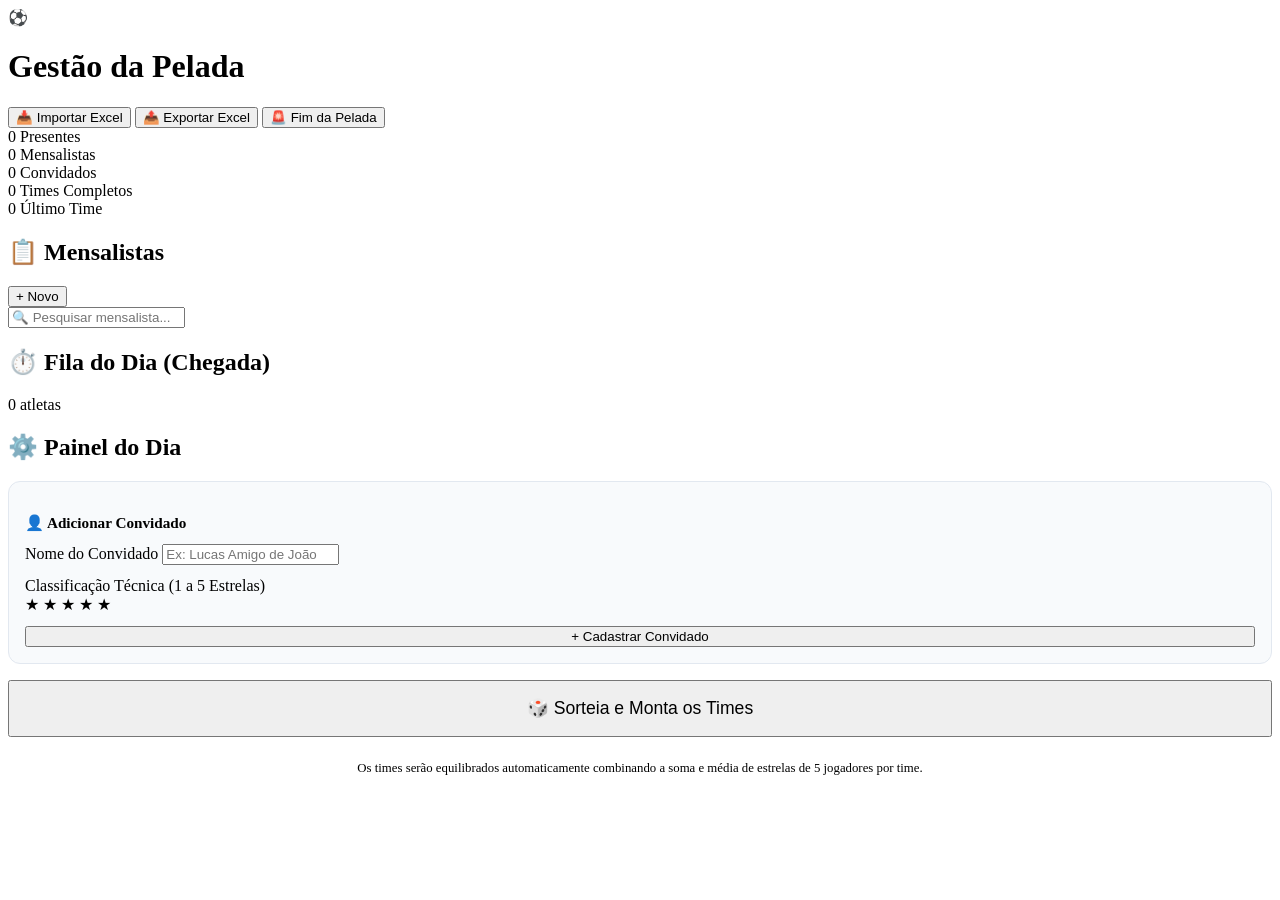
==== static/index.html @ f6051461 "Rename index.html to static/index.html" ====
<!DOCTYPE html>
<html lang="pt-BR">
<head>
  <meta charset="UTF-8">
  <meta name="viewport" content="width=device-width, initial-scale=1.0">
  <title>Gestão da Pelada - Gerenciamento Profissional de Futebol</title>
  <link rel="stylesheet" href="/static/css/styles.css">
  <link rel="icon" href="data:image/svg+xml,<svg xmlns=%22http://www.w3.org/2000/svg%22 viewBox=%220 0 100 100%22><text y=%22.9em%22 font-size=%2290%22>⚽</text></svg>">
</head>
<body>

  <!-- App Header -->
  <header class="app-header">
    <div class="header-container">
      <div class="brand">
        <span class="brand-icon">⚽</span>
        <h1 class="brand-title">Gestão da Pelada</h1>
      </div>
      <div class="header-actions">
        <button id="btn-open-excel" class="btn btn-secondary btn-sm" onclick="openExcelModal()">
          📥 Importar Excel
        </button>
        <button id="btn-export-excel" class="btn btn-secondary btn-sm" onclick="exportExcel()">
          📤 Exportar Excel
        </button>
        <button id="btn-end-pelada" class="btn btn-danger btn-sm" onclick="confirmEndPelada()">
          🚨 Fim da Pelada
        </button>
      </div>
    </div>
  </header>

  <!-- Indicators Bar -->
  <section class="stats-bar">
    <div class="stats-container">
      <div class="stat-card">
        <span id="stat-presentes" class="stat-value">0</span>
        <span class="stat-label">Presentes</span>
      </div>
      <div class="stat-card">
        <span id="stat-mensalistas" class="stat-value">0</span>
        <span class="stat-label">Mensalistas</span>
      </div>
      <div class="stat-card">
        <span id="stat-convidados" class="stat-value">0</span>
        <span class="stat-label">Convidados</span>
      </div>
      <div class="stat-card">
        <span id="stat-times-completos" class="stat-value">0</span>
        <span class="stat-label">Times Completos</span>
      </div>
      <div class="stat-card">
        <span id="stat-ultimo-time" class="stat-value">0</span>
        <span class="stat-label">Último Time</span>
      </div>
    </div>
  </section>

  <!-- Main Application Content -->
  <main class="main-content">

    <!-- PRE-MATCH VIEW -->
    <div id="view-pre-match" class="grid-3-columns">
      
      <!-- Left Column: Mensalistas Permanent Registry -->
      <div class="column-card">
        <div class="column-header">
          <h2 class="column-title">📋 Mensalistas</h2>
          <button class="btn btn-green btn-sm" onclick="openAddMensalistaModal()">+ Novo</button>
        </div>
        
        <div class="input-group">
          <input type="text" id="search-mensalistas" class="input-control" placeholder="🔍 Pesquisar mensalista..." oninput="filterMensalistas()">
        </div>

        <div id="mensalistas-list" class="player-list">
          <!-- Populated by JS -->
        </div>
      </div>

      <!-- Center Column: Arrival Order (Fila do Dia) -->
      <div class="column-card">
        <div class="column-header">
          <h2 class="column-title">⏱️ Fila do Dia (Chegada)</h2>
          <span id="badge-total-fila" class="badge badge-mensalista">0 atletas</span>
        </div>

        <div id="fila-list" class="player-list">
          <!-- Populated by JS -->
        </div>
      </div>

      <!-- Right Column: Add Convidado & Form Teams -->
      <div class="column-card">
        <div class="column-header">
          <h2 class="column-title">⚙️ Painel do Dia</h2>
        </div>

        <!-- Add Convidado Form -->
        <div style="background:#f8fafc; padding:1rem; border-radius:12px; border:1px solid #e2e8f0;">
          <h3 style="font-size:0.95rem; font-weight:700; margin-bottom:0.75rem;">👤 Adicionar Convidado</h3>
          <form onsubmit="handleAddConvidado(event)" style="display:flex; flex-direction:column; gap:0.75rem;">
            <div class="input-group">
              <label class="input-label">Nome do Convidado</label>
              <input type="text" id="input-convidado-nome" class="input-control" placeholder="Ex: Lucas Amigo de João" required>
            </div>
            <div class="input-group">
              <label class="input-label">Classificação Técnica (1 a 5 Estrelas)</label>
              <div class="stars-selector" id="convidado-stars-selector">
                <span class="star-option active" data-value="1">★</span>
                <span class="star-option active" data-value="2">★</span>
                <span class="star-option active" data-value="3">★</span>
                <span class="star-option" data-value="4">★</span>
                <span class="star-option" data-value="5">★</span>
              </div>
            </div>
            <button type="submit" class="btn btn-secondary btn-block">+ Cadastrar Convidado</button>
          </form>
        </div>

        <!-- Form Teams Action -->
        <div style="margin-top:1rem; display:flex; flex-direction:column; gap:0.75rem;">
          <button id="btn-form-teams" class="btn btn-primary btn-block" style="font-size:1.1rem; padding:1rem;" onclick="handleFormTeams()">
            🎲 Sorteia e Monta os Times
          </button>
          <p style="font-size:0.8rem; color:var(--text-muted); text-align:center;">
            Os times serão equilibrados automaticamente combinando a soma e média de estrelas de 5 jogadores por time.
          </p>
        </div>
      </div>

    </div>

    <!-- MATCH CONTROL VIEW (Active Session) -->
    <div id="view-match-control" class="pitch-container" style="display: none;">
      
      <!-- Scoreboard Panel -->
      <div class="scoreboard-card">
        <h2 class="scoreboard-title">⚡ Partida em Quadra</h2>
        
        <div class="scoreboard-teams">
          <div class="team-score-box">
            <h3 id="score-team-a-name" style="font-size:1.4rem;">Time 1</h3>
            <span id="score-team-a-stats" style="font-size:0.85rem; color:var(--light-green);">Soma: 0 ★ | Média: 0.0</span>
            <input type="number" id="score-team-a-goals" class="score-input" min="0" value="0">
          </div>

          <div class="vs-badge">VS</div>

          <div class="team-score-box">
            <h3 id="score-team-b-name" style="font-size:1.4rem;">Time 2</h3>
            <span id="score-team-b-stats" style="font-size:0.85rem; color:var(--light-green);">Soma: 0 ★ | Média: 0.0</span>
            <input type="number" id="score-team-b-goals" class="score-input" min="0" value="0">
          </div>
        </div>

        <div style="margin-top:1.5rem; display:flex; justify-content:center; gap:0.75rem; flex-wrap:wrap;">
          <button class="btn btn-primary" onclick="handleRecordMatch()">
            ⚽ Confirmar Placar e Fazer Rodízio
          </button>
          <button class="btn btn-secondary btn-sm" onclick="openSwapModal()">
            🔀 Substituição / Troca Manual
          </button>
          <button class="btn btn-secondary btn-sm" onclick="openLateArrivalModal()">
            ➕ Adicionar Jogador Tardio
          </button>
          <button class="btn btn-secondary btn-sm" onclick="handleUndoLastAction()">
            ↩️ Desfazer Ação
          </button>
        </div>
      </div>

      <!-- Teams Cards Grid -->
      <div>
        <h2 style="font-size:1.2rem; font-weight:700; margin-bottom:1rem; color:var(--primary-dark);">
          🛡️ Escalação dos Times
        </h2>
        <div id="teams-grid" class="teams-grid">
          <!-- Populated by JS -->
        </div>
      </div>

      <!-- Match & Substitution History -->
      <div style="display:grid; grid-template-columns: 1fr 1fr; gap:1.5rem;" class="grid-3-columns">
        <div class="column-card">
          <h3 class="column-title">📜 Histórico de Partidas</h3>
          <div id="match-history-list" style="max-height:250px; overflow-y:auto; font-size:0.9rem;">
            <!-- Populated by JS -->
          </div>
        </div>
        <div class="column-card">
          <h3 class="column-title">🏥 Substituições e Saídas</h3>
          <div id="sub-history-list" style="max-height:250px; overflow-y:auto; font-size:0.9rem;">
            <!-- Populated by JS -->
          </div>
        </div>
      </div>

    </div>

  </main>

  <!-- MODALS -->

  <!-- Modal: Excel Import -->
  <div id="modal-excel" class="modal-overlay" style="display: none;">
    <div class="modal-card">
      <h3 class="modal-title">📥 Importar Mensalistas via Excel</h3>
      
      <div class="input-group">
        <label class="input-label">Selecione a planilha (.xlsx ou .xls)</label>
        <input type="file" id="excel-file-input" class="input-control" accept=".xlsx,.xls">
      </div>

      <div style="display:flex; justify-content:space-between; align-items:center;">
        <button class="btn btn-secondary btn-sm" onclick="downloadExcelTemplate()">📄 Baixar Modelo de Excel</button>
        <button class="btn btn-green btn-sm" onclick="handleValidateExcel()">Validar Arquivo</button>
      </div>

      <div id="excel-summary-container" style="display:none; background:#f8fafc; border:1px solid #cbd5e1; border-radius:12px; padding:1rem; margin-top:0.5rem;">
        <h4 style="font-weight:700; margin-bottom:0.5rem;">Resumo da Validação:</h4>
        <ul style="font-size:0.9rem; margin-left:1.2rem; color:var(--text-dark);">
          <li>Novos Mensalistas: <strong id="sum-novos" style="color:var(--accent-green)">0</strong></li>
          <li>Atualizações: <strong id="sum-atualizados" style="color:var(--accent-orange)">0</strong></li>
          <li>Duplicidades no arquivo/BD: <strong id="sum-duplicados" style="color:var(--danger-red)">0</strong></li>
          <li>Linhas Inválidas: <strong id="sum-invalidos" style="color:var(--danger-red)">0</strong></li>
          <li>Total a Importar: <strong id="sum-total">0</strong></li>
        </ul>
        <div id="excel-invalid-details" style="margin-top:0.5rem; font-size:0.8rem; color:var(--danger-red);"></div>
      </div>

      <div style="display:flex; justify-content:flex-end; gap:0.75rem; margin-top:1rem;">
        <button class="btn btn-secondary" onclick="closeModal('modal-excel')">Cancelar</button>
        <button id="btn-confirm-import" class="btn btn-primary" style="display:none;" onclick="handleConfirmExcelImport()">Confirmar Importação</button>
      </div>
    </div>
  </div>

  <!-- Modal: Confirm End Pelada -->
  <div id="modal-end-pelada" class="modal-overlay" style="display: none;">
    <div class="modal-card">
      <h3 class="modal-title" style="color:var(--danger-red);">🚨 Confirmar Encerramento da Pelada</h3>
      <p style="font-size:0.95rem; color:var(--text-dark);">
        Deseja realmente encerrar a pelada do dia? Esta ação apagará presenças, times, fila, placares e histórico da sessão atual. O cadastro permanente dos mensalistas será mantido.
      </p>
      <div style="display:flex; justify-content:flex-end; gap:0.75rem; margin-top:1rem;">
        <button class="btn btn-secondary" onclick="closeModal('modal-end-pelada')">Cancelar</button>
        <button class="btn btn-danger" onclick="handleExecuteEndPelada()">Confirmar Encerramento</button>
      </div>
    </div>
  </div>

  <!-- Modal: Player Exit / Injury with Manual Substitute Selector -->
  <div id="modal-player-exit" class="modal-overlay" style="display: none;">
    <div class="modal-card">
      <h3 class="modal-title">🏃‍♂️ Saída / Substituição de Atleta</h3>
      <p id="exit-modal-player-info" style="font-size:0.95rem; font-weight:600;"></p>
      
      <div class="input-group">
        <label class="input-label">Motivo da Saída</label>
        <select id="exit-motivo-select" class="input-control">
          <option value="saida">Saída Normal</option>
          <option value="contusao">Contusão / Lesão</option>
        </select>
      </div>

      <div class="input-group" style="margin-top:0.5rem;">
        <label class="input-label">Escolher Substituto (Automático ou Seleção Manual)</label>
        <select id="exit-substitut-select" class="input-control"></select>
      </div>

      <div id="exit-sub-suggestion-box" style="background:#f0fdf4; border:1px solid #86efac; padding:0.75rem; border-radius:12px; font-size:0.85rem; margin-top:0.5rem;">
        <!-- Filled dynamically -->
      </div>

      <div style="display:flex; justify-content:flex-end; gap:0.75rem; margin-top:1rem;">
        <button class="btn btn-secondary" onclick="closeModal('modal-player-exit')">Cancelar</button>
        <button class="btn btn-primary" onclick="handleConfirmPlayerExit()">Confirmar Substituição</button>
      </div>
    </div>
  </div>

  <!-- Modal: Manual Player Swap Between Teams -->
  <div id="modal-swap-players" class="modal-overlay" style="display: none;">
    <div class="modal-card">
      <h3 class="modal-title">🔀 Troca Manual de Jogadores Entre Times</h3>
      <p style="font-size:0.85rem; color:var(--text-muted);">
        Selecione dois jogadores escalados em times diferentes para trocá-los de equipe.
      </p>

      <div class="input-group">
        <label class="input-label">Jogador A (Origem)</label>
        <select id="swap-player-1-select" class="input-control"></select>
      </div>

      <div class="input-group" style="margin-top:0.5rem;">
        <label class="input-label">Jogador B (Destino)</label>
        <select id="swap-player-2-select" class="input-control"></select>
      </div>

      <div style="display:flex; justify-content:flex-end; gap:0.75rem; margin-top:1rem;">
        <button class="btn btn-secondary" onclick="closeModal('modal-swap-players')">Cancelar</button>
        <button class="btn btn-primary" onclick="handleConfirmSwapPlayers()">Confirmar Troca</button>
      </div>
    </div>
  </div>

  <!-- Modal: Late Arrival -->
  <div id="modal-late-arrival" class="modal-overlay" style="display: none;">
    <div class="modal-card">
      <h3 class="modal-title">➕ Adicionar Jogador após o Sorteio</h3>
      
      <div class="input-group">
        <label class="input-label">Tipo de Jogador</label>
        <select id="late-type-select" class="input-control" onchange="toggleLateArrivalType()">
          <option value="mensalista">Mensalista Cadastrado</option>
          <option value="convidado">Novo Convidado</option>
        </select>
      </div>

      <div id="late-mensalista-box" class="input-group">
        <label class="input-label">Selecione o Mensalista</label>
        <select id="late-mensalista-select" class="input-control"></select>
      </div>

      <div id="late-convidado-box" style="display:none;" class="input-group">
        <label class="input-label">Nome do Convidado</label>
        <input type="text" id="late-convidado-nome" class="input-control" placeholder="Ex: Carlos Convidado">
        <label class="input-label" style="margin-top:0.5rem;">Estrelas (1 a 5)</label>
        <input type="number" id="late-convidado-stars" class="input-control" min="1" max="5" value="3">
      </div>

      <div style="display:flex; justify-content:flex-end; gap:0.75rem; margin-top:1rem;">
        <button class="btn btn-secondary" onclick="closeModal('modal-late-arrival')">Cancelar</button>
        <button class="btn btn-primary" onclick="handleConfirmLateArrival()">Adicionar ao Último Time</button>
      </div>
    </div>
  </div>

  <!-- Modal: Add / Edit Mensalista -->
  <div id="modal-mensalista-crud" class="modal-overlay" style="display: none;">
    <div class="modal-card">
      <h3 id="modal-mensalista-title" class="modal-title">Adicionar Mensalista</h3>
      <form onsubmit="handleSaveMensalista(event)" style="display:flex; flex-direction:column; gap:1rem;">
        <input type="hidden" id="edit-mensalista-id">
        <div class="input-group">
          <label class="input-label">Nome Completo</label>
          <input type="text" id="edit-mensalista-nome" class="input-control" required placeholder="Nome do jogador">
        </div>
        <div class="input-group">
          <label class="input-label">Estrelas (1 a 5)</label>
          <input type="number" id="edit-mensalista-estrelas" class="input-control" min="1" max="5" value="3" required>
        </div>
        <div class="input-group" style="flex-direction:row; align-items:center; gap:0.5rem;">
          <input type="checkbox" id="edit-mensalista-ativo" checked style="width:18px; height:18px;">
          <label for="edit-mensalista-ativo" class="input-label">Jogador Ativo</label>
        </div>
        <div style="display:flex; justify-content:flex-end; gap:0.75rem; margin-top:1rem;">
          <button type="button" class="btn btn-secondary" onclick="closeModal('modal-mensalista-crud')">Cancelar</button>
          <button type="submit" class="btn btn-green">Salvar Mensalista</button>
        </div>
      </form>
    </div>
  </div>

  <!-- Toast notifications -->
  <div id="toast-container" class="toast-container"></div>

  <script src="/static/js/app.js"></script>
</body>
</html>
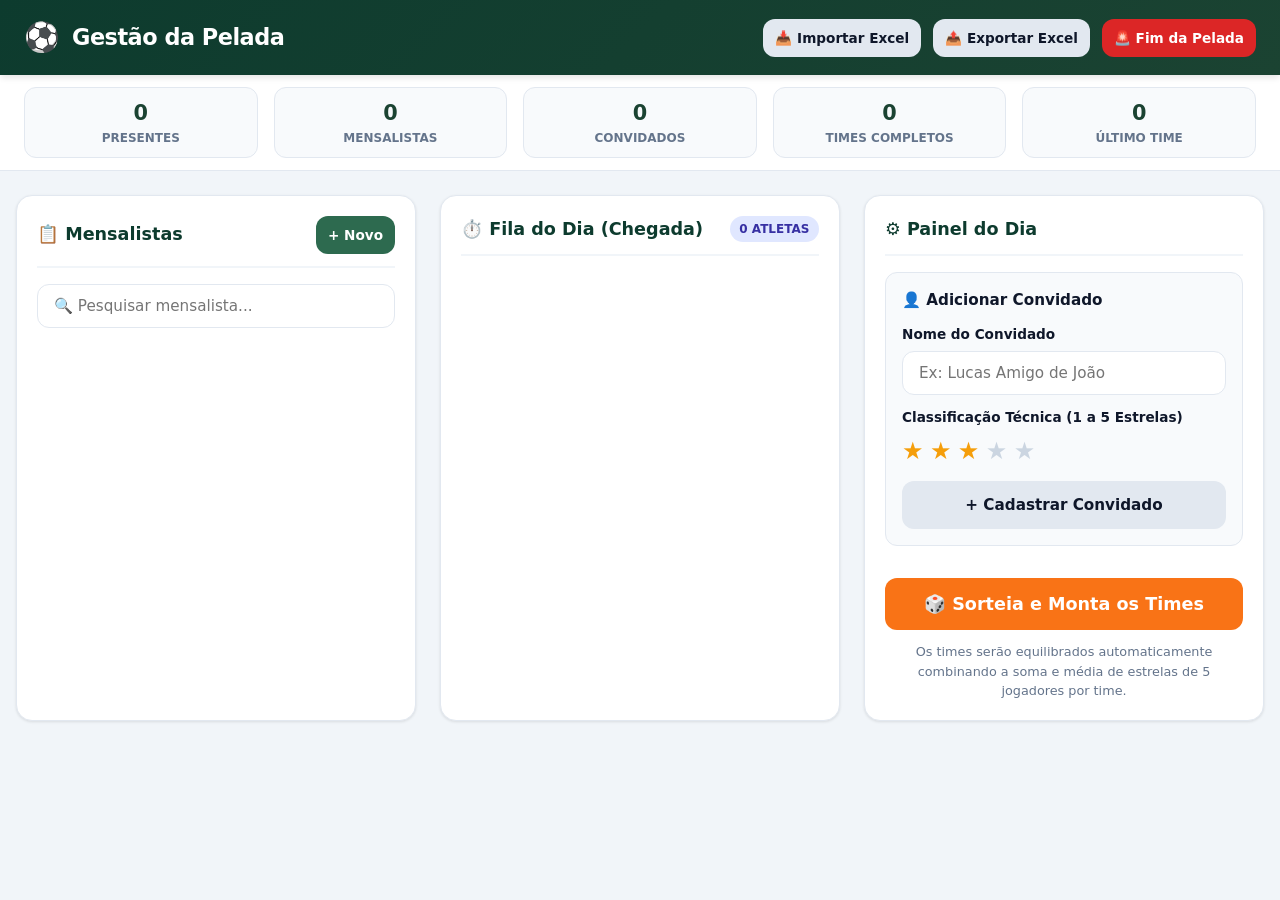
==== commit 1a3cbe5d: "Update index.html" ====
--- a/static/index.html
+++ b/static/index.html
@@ -4,7 +4,7 @@
   <meta charset="UTF-8">
   <meta name="viewport" content="width=device-width, initial-scale=1.0">
   <title>Gestão da Pelada - Gerenciamento Profissional de Futebol</title>
-  <link rel="stylesheet" href="/static/css/styles.css">
+  <link rel="stylesheet" href="/static/styles.css">
   <link rel="icon" href="data:image/svg+xml,<svg xmlns=%22http://www.w3.org/2000/svg%22 viewBox=%220 0 100 100%22><text y=%22.9em%22 font-size=%2290%22>⚽</text></svg>">
 </head>
 <body>
--- a/static/styles.css
+++ b/static/styles.css
@@ -0,0 +1,570 @@
+:root {
+  --primary-dark: #0d3b2e;
+  --primary-green: #1b4332;
+  --secondary-green: #2d6a4f;
+  --accent-green: #40916c;
+  --light-green: #d8f3dc;
+  --accent-orange: #f97316;
+  --accent-orange-hover: #ea580c;
+  --gold-star: #f59e0b;
+  --bg-main: #f1f5f9;
+  --card-bg: #ffffff;
+  --text-dark: #0f172a;
+  --text-muted: #64748b;
+  --border-color: #e2e8f0;
+  --court-badge: #10b981;
+  --waiting-badge: #6366f1;
+  --incomplete-badge: #ef4444;
+  --danger-red: #dc2626;
+  --danger-hover: #b91c1c;
+  --shadow-sm: 0 1px 3px rgba(0,0,0,0.1);
+  --shadow-md: 0 4px 6px -1px rgba(0,0,0,0.1);
+  --shadow-lg: 0 10px 15px -3px rgba(0,0,0,0.1);
+  --radius-md: 12px;
+  --radius-lg: 16px;
+}
+
+* {
+  box-sizing: border-box;
+  margin: 0;
+  padding: 0;
+  font-family: system-ui, -apple-system, BlinkMacSystemFont, 'Segoe UI', Roboto, Oxygen, Ubuntu, Cantarell, sans-serif;
+}
+
+body {
+  background-color: var(--bg-main);
+  color: var(--text-dark);
+  line-height: 1.5;
+  min-height: 100vh;
+  display: flex;
+  flex-direction: column;
+}
+
+/* Header */
+.app-header {
+  background: linear-gradient(135deg, var(--primary-dark), var(--primary-green));
+  color: #ffffff;
+  padding: 1rem 1.5rem;
+  box-shadow: var(--shadow-md);
+  position: sticky;
+  top: 0;
+  z-index: 100;
+}
+
+.header-container {
+  max-width: 1400px;
+  margin: 0 auto;
+  display: flex;
+  justify-content: space-between;
+  align-items: center;
+  flex-wrap: wrap;
+  gap: 1rem;
+}
+
+.brand {
+  display: flex;
+  align-items: center;
+  gap: 0.75rem;
+}
+
+.brand-icon {
+  font-size: 1.8rem;
+}
+
+.brand-title {
+  font-size: 1.4rem;
+  font-weight: 700;
+  letter-spacing: -0.5px;
+}
+
+.header-actions {
+  display: flex;
+  align-items: center;
+  gap: 0.75rem;
+  flex-wrap: wrap;
+}
+
+/* Indicators Bar */
+.stats-bar {
+  background-color: #ffffff;
+  border-bottom: 1px solid var(--border-color);
+  padding: 0.75rem 1.5rem;
+}
+
+.stats-container {
+  max-width: 1400px;
+  margin: 0 auto;
+  display: grid;
+  grid-template-columns: repeat(auto-fit, minmax(140px, 1fr));
+  gap: 1rem;
+}
+
+.stat-card {
+  background-color: #f8fafc;
+  border: 1px solid var(--border-color);
+  border-radius: var(--radius-md);
+  padding: 0.6rem 1rem;
+  display: flex;
+  flex-direction: column;
+  align-items: center;
+  text-align: center;
+}
+
+.stat-value {
+  font-size: 1.3rem;
+  font-weight: 800;
+  color: var(--primary-green);
+}
+
+.stat-label {
+  font-size: 0.75rem;
+  font-weight: 600;
+  color: var(--text-muted);
+  text-transform: uppercase;
+}
+
+/* Main Layout */
+.main-content {
+  max-width: 1400px;
+  margin: 1.5rem auto;
+  padding: 0 1rem;
+  width: 100%;
+  flex: 1;
+}
+
+.grid-3-columns {
+  display: grid;
+  grid-template-columns: 1fr 1fr 1fr;
+  gap: 1.5rem;
+}
+
+@media (max-width: 1024px) {
+  .grid-3-columns {
+    grid-template-columns: 1fr;
+  }
+}
+
+.column-card {
+  background-color: var(--card-bg);
+  border-radius: var(--radius-lg);
+  padding: 1.25rem;
+  border: 1px solid var(--border-color);
+  box-shadow: var(--shadow-sm);
+  display: flex;
+  flex-direction: column;
+  gap: 1rem;
+}
+
+.column-header {
+  display: flex;
+  justify-content: space-between;
+  align-items: center;
+  padding-bottom: 0.75rem;
+  border-bottom: 2px solid #f1f5f9;
+}
+
+.column-title {
+  font-size: 1.1rem;
+  font-weight: 700;
+  color: var(--primary-dark);
+  display: flex;
+  align-items: center;
+  gap: 0.5rem;
+}
+
+/* Buttons */
+.btn {
+  display: inline-flex;
+  align-items: center;
+  justify-content: center;
+  gap: 0.5rem;
+  padding: 0.75rem 1.25rem;
+  font-size: 0.95rem;
+  font-weight: 600;
+  border-radius: var(--radius-md);
+  border: none;
+  cursor: pointer;
+  transition: all 0.2s ease;
+  min-height: 48px; /* Touch target size */
+  text-decoration: none;
+}
+
+.btn-primary {
+  background-color: var(--accent-orange);
+  color: #ffffff;
+}
+.btn-primary:hover {
+  background-color: var(--accent-orange-hover);
+}
+
+.btn-green {
+  background-color: var(--secondary-green);
+  color: #ffffff;
+}
+.btn-green:hover {
+  background-color: var(--primary-green);
+}
+
+.btn-danger {
+  background-color: var(--danger-red);
+  color: #ffffff;
+}
+.btn-danger:hover {
+  background-color: var(--danger-hover);
+}
+
+.btn-secondary {
+  background-color: #e2e8f0;
+  color: var(--text-dark);
+}
+.btn-secondary:hover {
+  background-color: #cbd5e1;
+}
+
+.btn-sm {
+  padding: 0.4rem 0.75rem;
+  font-size: 0.85rem;
+  min-height: 38px;
+}
+
+.btn-block {
+  width: 100%;
+}
+
+/* Form Controls */
+.input-group {
+  display: flex;
+  flex-direction: column;
+  gap: 0.4rem;
+}
+
+.input-label {
+  font-size: 0.85rem;
+  font-weight: 600;
+  color: var(--text-dark);
+}
+
+.input-control {
+  width: 100%;
+  padding: 0.75rem 1rem;
+  border: 1.5px solid var(--border-color);
+  border-radius: var(--radius-md);
+  font-size: 0.95rem;
+  outline: none;
+  transition: border-color 0.2s ease;
+}
+
+.input-control:focus {
+  border-color: var(--secondary-green);
+}
+
+/* Star Rating Control */
+.stars-display {
+  color: var(--gold-star);
+  letter-spacing: 1px;
+  font-size: 1.1rem;
+}
+
+.stars-selector {
+  display: flex;
+  gap: 0.4rem;
+  cursor: pointer;
+}
+
+.star-option {
+  font-size: 1.5rem;
+  color: #cbd5e1;
+  transition: color 0.15s ease;
+}
+
+.star-option.active {
+  color: var(--gold-star);
+}
+
+/* Player Lists */
+.player-list {
+  display: flex;
+  flex-direction: column;
+  gap: 0.6rem;
+  max-height: 450px;
+  overflow-y: auto;
+  padding-right: 0.2rem;
+}
+
+.player-item {
+  display: flex;
+  align-items: center;
+  justify-content: space-between;
+  padding: 0.75rem;
+  background-color: #f8fafc;
+  border: 1px solid var(--border-color);
+  border-radius: var(--radius-md);
+  gap: 0.5rem;
+  transition: all 0.2s ease;
+}
+
+.player-item.present {
+  border-left: 4px solid var(--accent-green);
+  background-color: #f0fdf4;
+}
+
+/* DRAG AND DROP STYLES */
+.player-item.draggable {
+  cursor: grab;
+  user-select: none;
+  touch-action: manipulation;
+}
+.player-item.draggable:active {
+  cursor: grabbing;
+}
+
+.player-item.dragging {
+  opacity: 0.45;
+  transform: scale(0.97);
+  border: 2px dashed var(--accent-orange);
+  background-color: #fff7ed !important;
+}
+
+.team-card.drag-over {
+  border-color: var(--accent-orange) !important;
+  background-color: #fff7ed !important;
+  box-shadow: 0 0 14px rgba(249, 115, 22, 0.4) !important;
+}
+
+.player-item.drag-over {
+  border-color: var(--accent-orange) !important;
+  background-color: #ffedd5 !important;
+  transform: translateY(-2px);
+}
+
+.player-item.selected-for-swap {
+  border: 2px solid var(--accent-orange) !important;
+  background-color: #fff7ed !important;
+  box-shadow: 0 0 8px rgba(249, 115, 22, 0.4);
+}
+
+.drag-handle {
+  cursor: grab;
+  color: var(--text-muted);
+  font-size: 1.1rem;
+  padding-right: 0.3rem;
+}
+
+.player-info {
+  display: flex;
+  flex-direction: column;
+  gap: 0.1rem;
+}
+
+.player-name {
+  font-weight: 600;
+  font-size: 0.95rem;
+}
+
+.player-meta {
+  font-size: 0.78rem;
+  color: var(--text-muted);
+  display: flex;
+  align-items: center;
+  gap: 0.5rem;
+}
+
+/* Badges */
+.badge {
+  display: inline-flex;
+  align-items: center;
+  padding: 0.25rem 0.6rem;
+  border-radius: 20px;
+  font-size: 0.75rem;
+  font-weight: 700;
+  text-transform: uppercase;
+}
+
+.badge-mensalista {
+  background-color: #e0e7ff;
+  color: #3730a3;
+}
+
+.badge-convidado {
+  background-color: #ffedd5;
+  color: #9a3412;
+}
+
+.badge-court {
+  background-color: var(--court-badge);
+  color: #ffffff;
+}
+
+.badge-waiting {
+  background-color: var(--waiting-badge);
+  color: #ffffff;
+}
+
+.badge-incomplete {
+  background-color: var(--incomplete-badge);
+  color: #ffffff;
+}
+
+/* Match Control Section */
+.pitch-container {
+  display: flex;
+  flex-direction: column;
+  gap: 1.5rem;
+}
+
+.scoreboard-card {
+  background: linear-gradient(135deg, var(--primary-dark), var(--secondary-green));
+  color: #ffffff;
+  border-radius: var(--radius-lg);
+  padding: 1.5rem;
+  box-shadow: var(--shadow-lg);
+  text-align: center;
+}
+
+.scoreboard-title {
+  font-size: 1.1rem;
+  text-transform: uppercase;
+  letter-spacing: 1px;
+  color: var(--light-green);
+  margin-bottom: 1rem;
+}
+
+.scoreboard-teams {
+  display: flex;
+  justify-content: space-around;
+  align-items: center;
+  flex-wrap: wrap;
+  gap: 1.5rem;
+}
+
+.team-score-box {
+  display: flex;
+  flex-direction: column;
+  align-items: center;
+  gap: 0.5rem;
+  flex: 1;
+  min-width: 140px;
+}
+
+.score-input {
+  width: 70px;
+  height: 60px;
+  font-size: 2.2rem;
+  font-weight: 800;
+  text-align: center;
+  border: 2px solid var(--accent-orange);
+  border-radius: var(--radius-md);
+  background-color: #ffffff;
+  color: var(--text-dark);
+}
+
+.vs-badge {
+  font-size: 1.4rem;
+  font-weight: 900;
+  color: var(--accent-orange);
+}
+
+/* Team Grid */
+.teams-grid {
+  display: grid;
+  grid-template-columns: repeat(auto-fit, minmax(300px, 1fr));
+  gap: 1.25rem;
+}
+
+.team-card {
+  background-color: #ffffff;
+  border-radius: var(--radius-lg);
+  border: 2px solid var(--border-color);
+  padding: 1.25rem;
+  box-shadow: var(--shadow-sm);
+  display: flex;
+  flex-direction: column;
+  gap: 0.75rem;
+  transition: all 0.2s ease;
+}
+
+.team-card.on-court {
+  border-color: var(--court-badge);
+  box-shadow: 0 0 10px rgba(16, 185, 129, 0.2);
+}
+
+.team-card-header {
+  display: flex;
+  justify-content: space-between;
+  align-items: center;
+}
+
+.team-stats-row {
+  display: flex;
+  justify-content: space-between;
+  font-size: 0.82rem;
+  font-weight: 600;
+  color: var(--text-muted);
+  padding-bottom: 0.5rem;
+  border-bottom: 1px solid var(--border-color);
+}
+
+/* Toast Messages */
+.toast-container {
+  position: fixed;
+  bottom: 1.5rem;
+  right: 1.5rem;
+  z-index: 1000;
+  display: flex;
+  flex-direction: column;
+  gap: 0.5rem;
+}
+
+.toast {
+  background-color: var(--primary-dark);
+  color: #ffffff;
+  padding: 0.85rem 1.25rem;
+  border-radius: var(--radius-md);
+  box-shadow: var(--shadow-lg);
+  display: flex;
+  align-items: center;
+  gap: 0.75rem;
+  font-size: 0.9rem;
+  font-weight: 600;
+  animation: slideUp 0.3s ease;
+}
+
+@keyframes slideUp {
+  from { transform: translateY(100%); opacity: 0; }
+  to { transform: translateY(0); opacity: 1; }
+}
+
+/* Modal Overlay */
+.modal-overlay {
+  position: fixed;
+  top: 0;
+  left: 0;
+  right: 0;
+  bottom: 0;
+  background-color: rgba(0, 0, 0, 0.6);
+  z-index: 999;
+  display: flex;
+  align-items: center;
+  justify-content: center;
+  padding: 1rem;
+}
+
+.modal-card {
+  background-color: #ffffff;
+  border-radius: var(--radius-lg);
+  max-width: 550px;
+  width: 100%;
+  padding: 1.5rem;
+  box-shadow: var(--shadow-lg);
+  display: flex;
+  flex-direction: column;
+  gap: 1.25rem;
+  max-height: 90vh;
+  overflow-y: auto;
+}
+
+.modal-title {
+  font-size: 1.2rem;
+  font-weight: 700;
+  color: var(--primary-dark);
+}
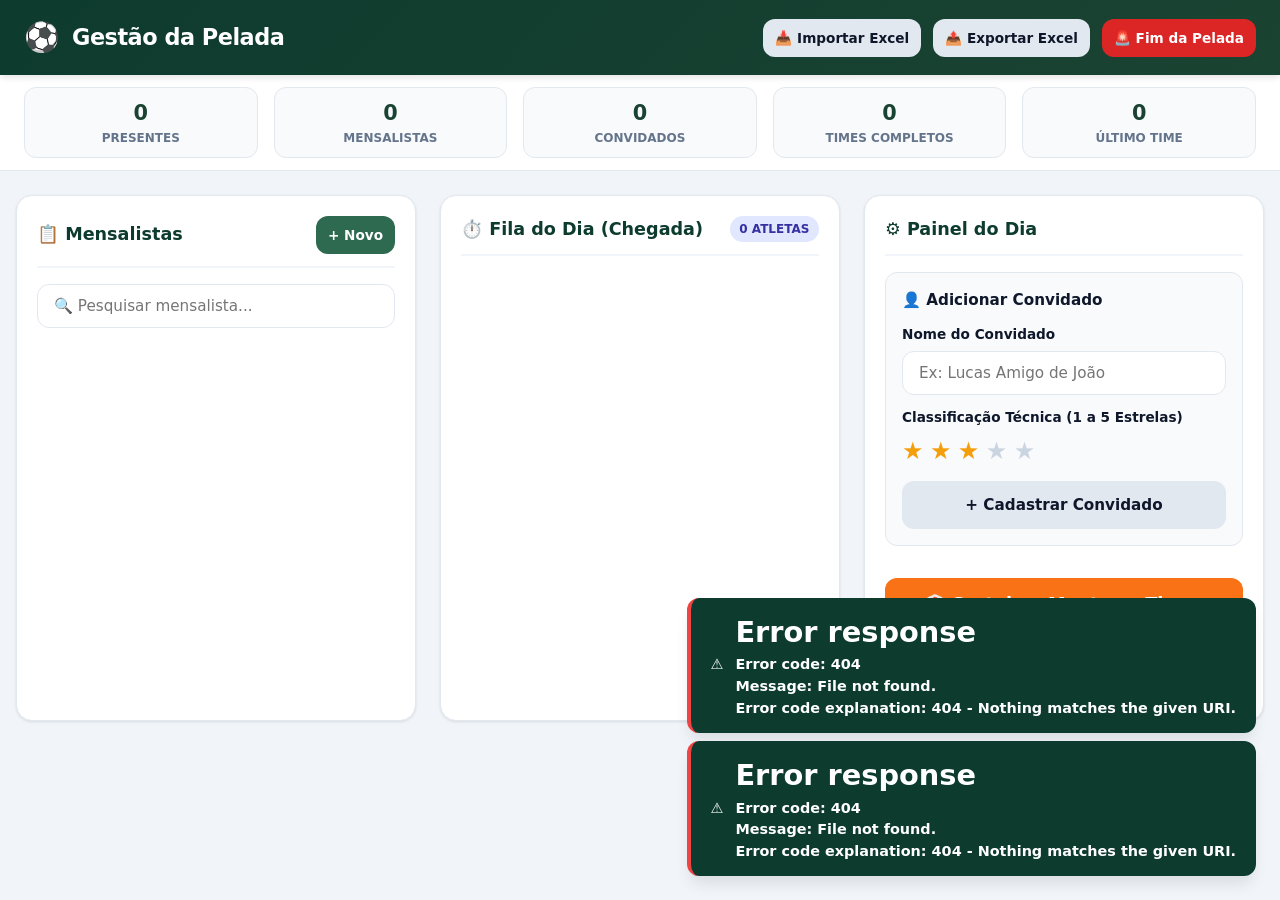
==== commit 037babff: "Update index.html" ====
--- a/static/index.html
+++ b/static/index.html
@@ -366,6 +366,6 @@
   <!-- Toast notifications -->
   <div id="toast-container" class="toast-container"></div>
 
-  <script src="/static/js/app.js"></script>
+  <script src="/static/app.js"></script>
 </body>
 </html>
